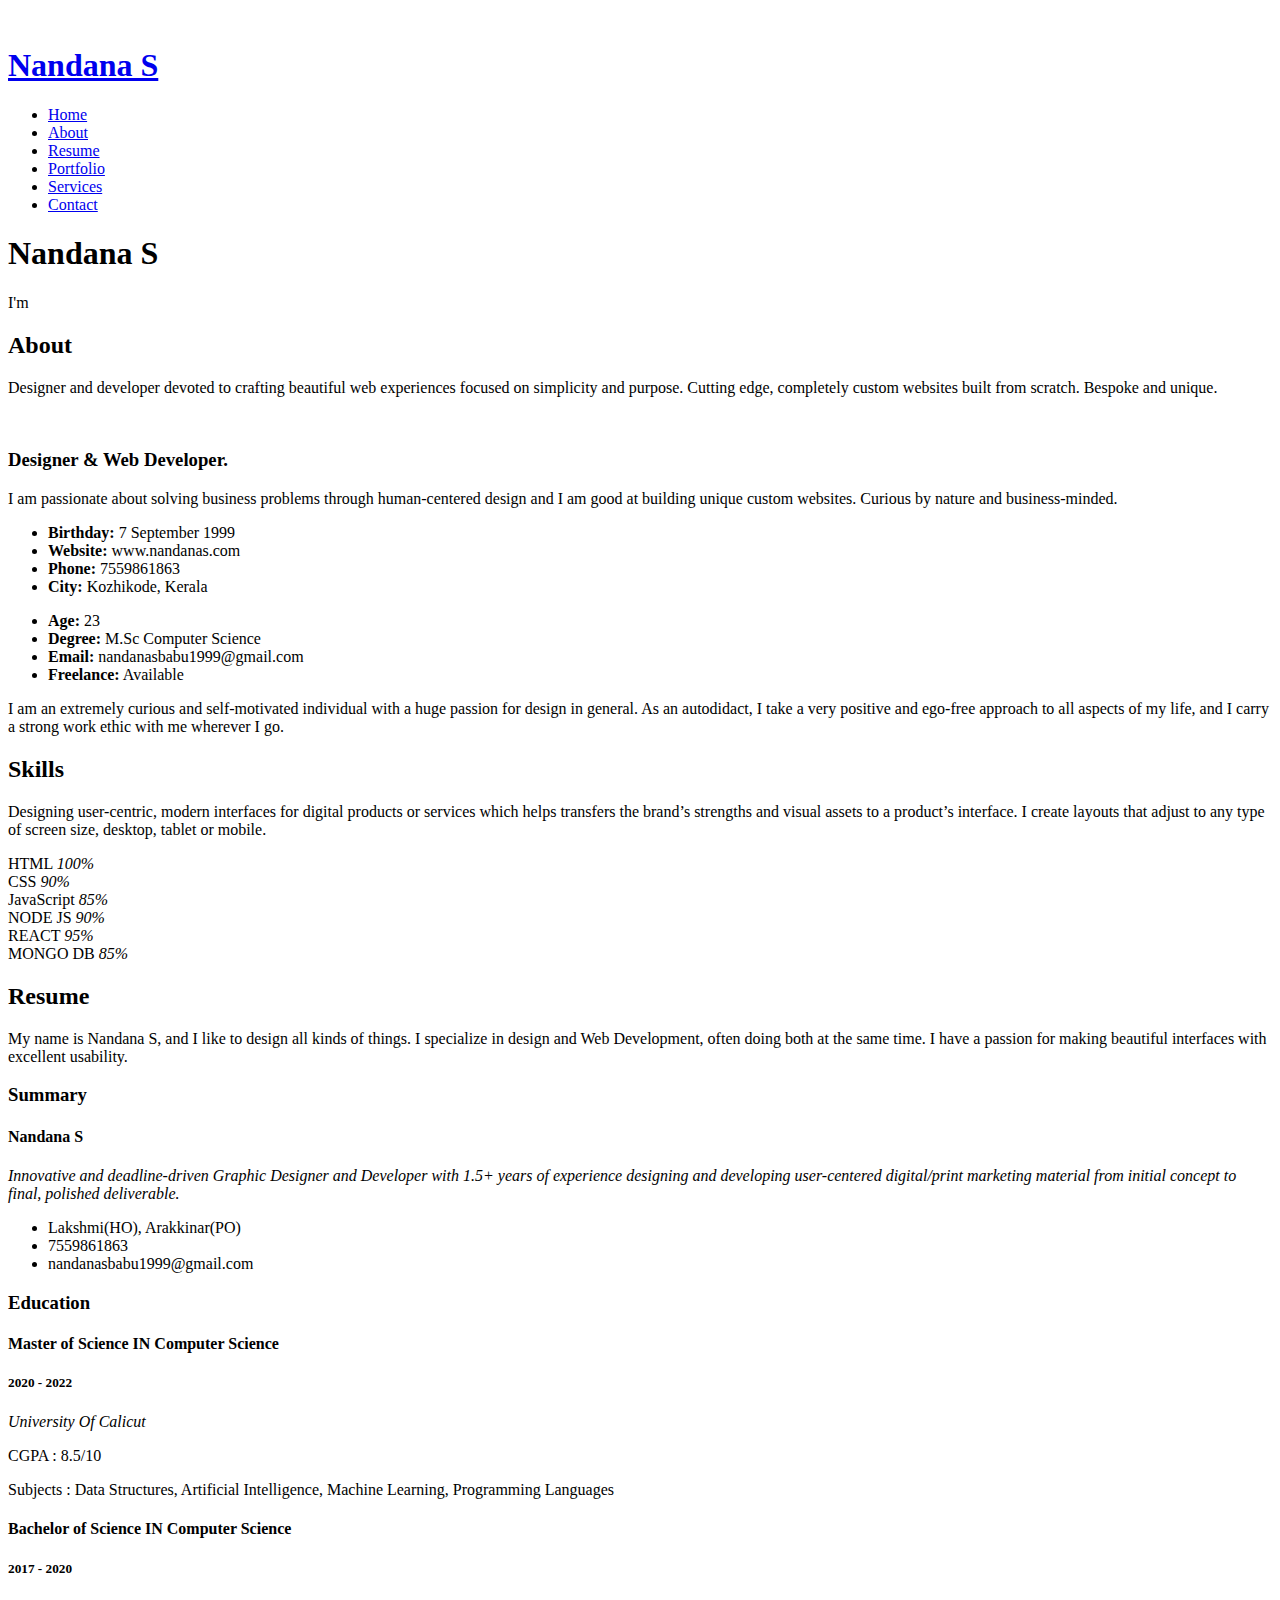
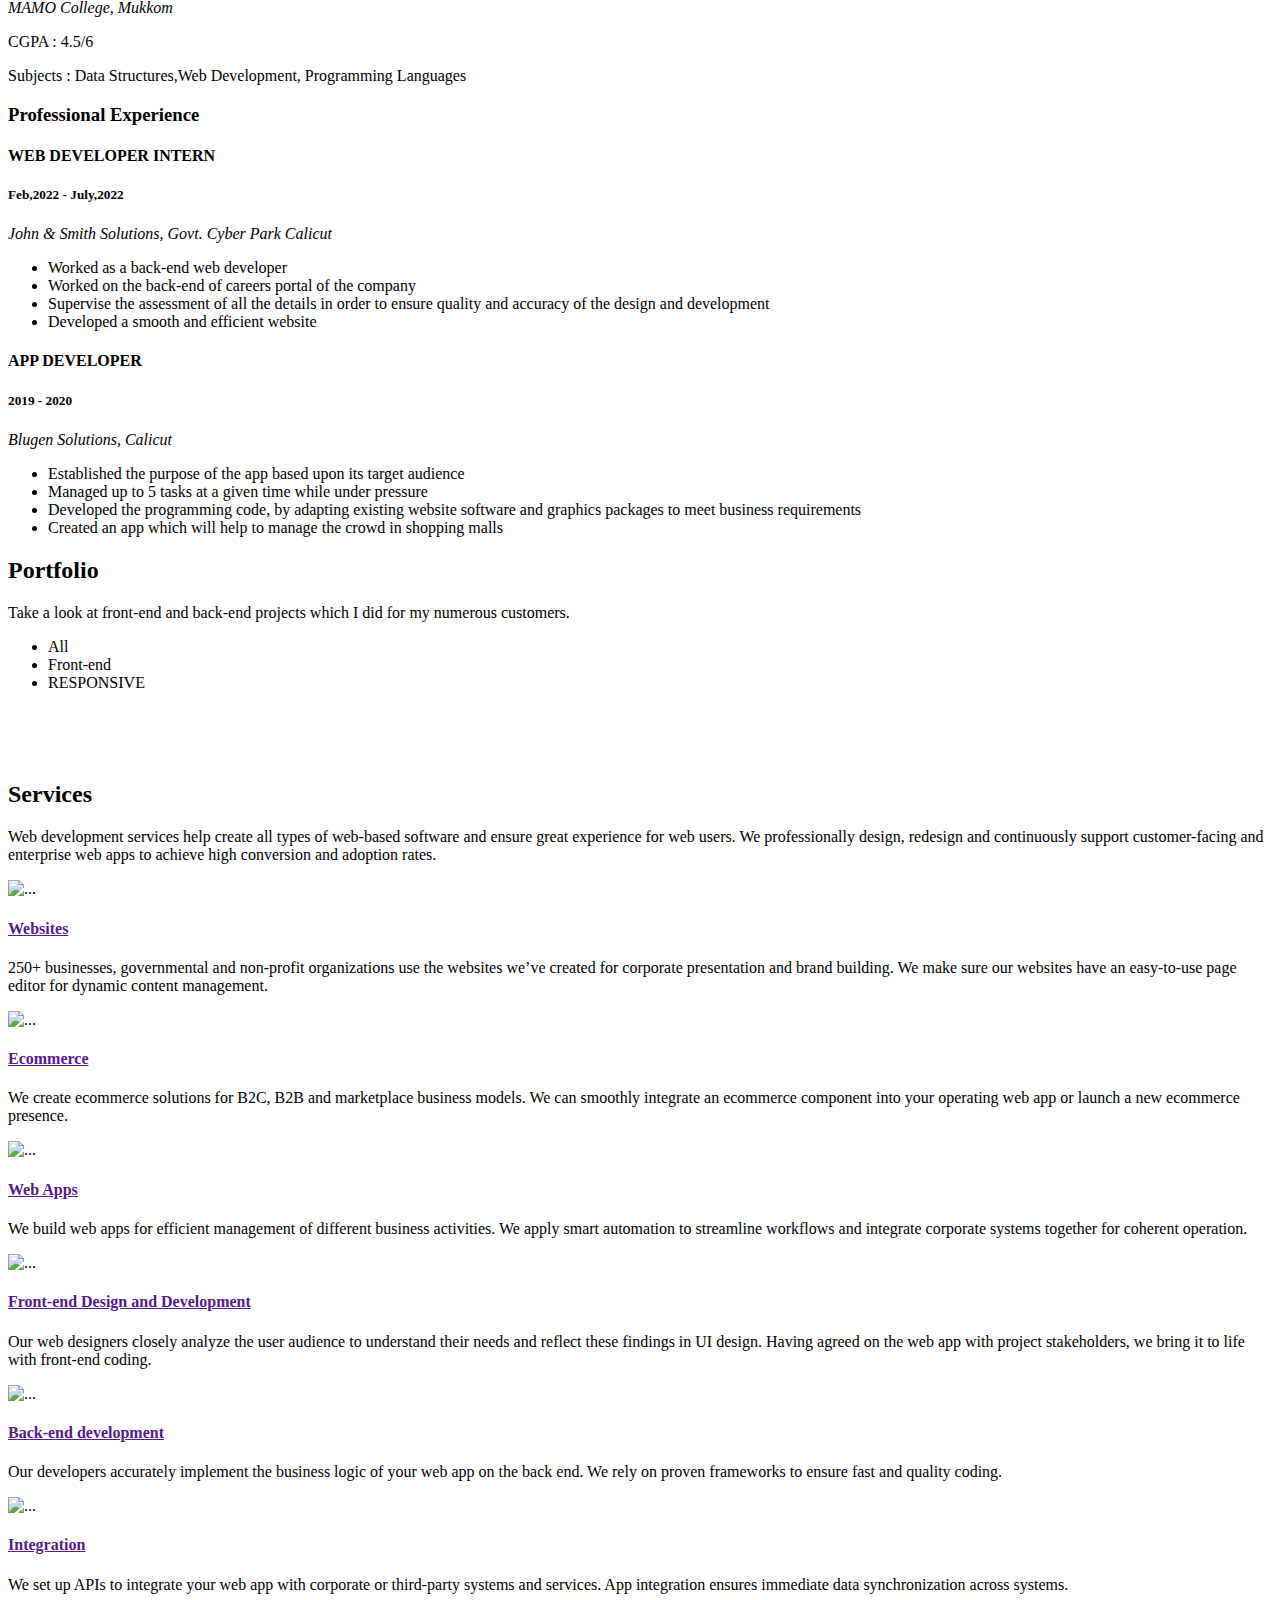
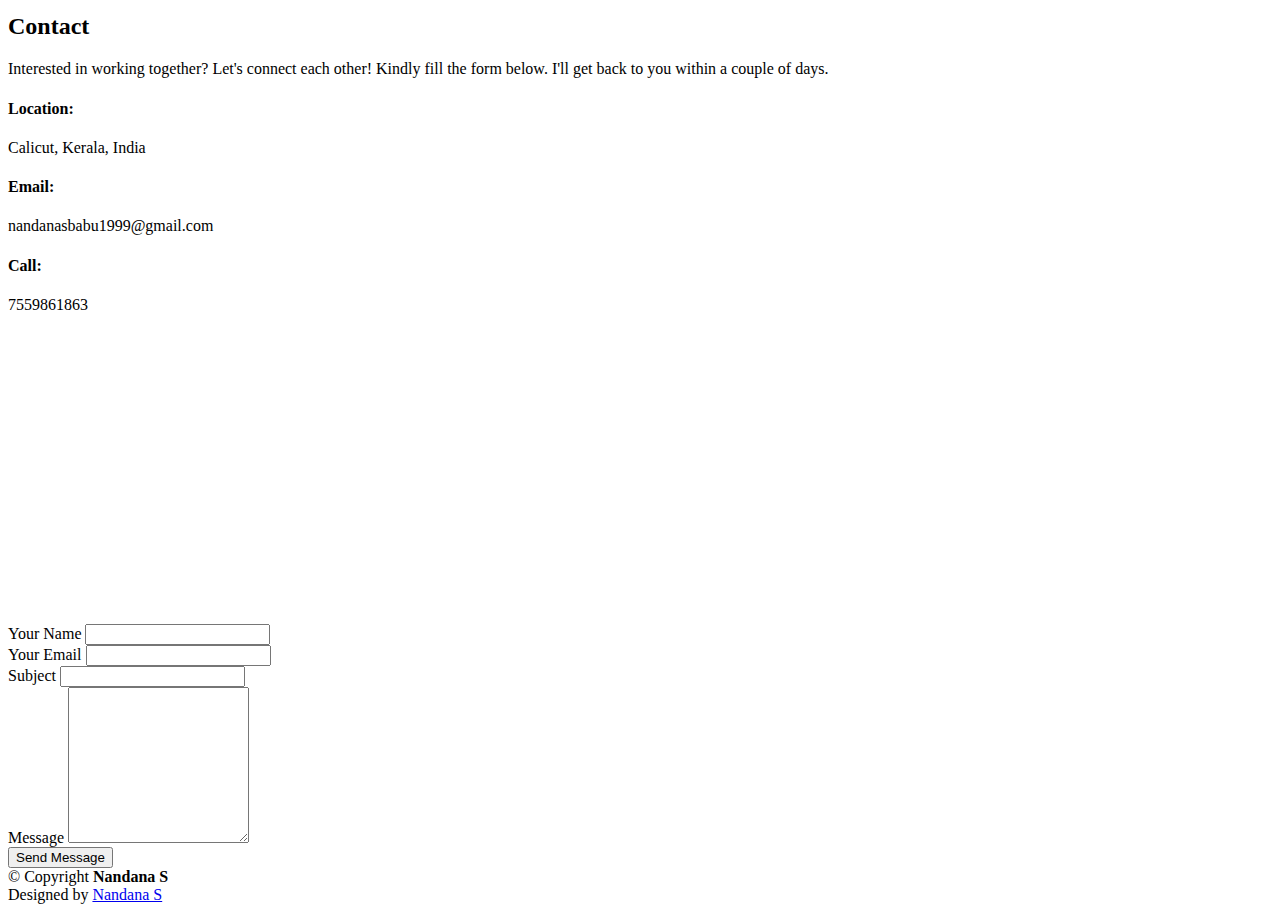
==== index.html @ 2071be78 "Add files via upload" ====
<!DOCTYPE html>
<html lang="en">

<head>
  <meta charset="utf-8">
  <meta content="width=device-width, initial-scale=1.0" name="viewport">

  <title>Nandana S - Portfolio</title>
  <meta content="" name="description">
  <meta content="" name="keywords">

  <!-- Favicons -->
  <link href="assets/img/nandana-dp.jpeg" rel="icon">
  <link href="assets/img/apple-touch-icon.png" rel="apple-touch-icon">

  <!-- Google Fonts -->
  <link href="https://fonts.googleapis.com/css?family=Open+Sans:300,300i,400,400i,600,600i,700,700i|Raleway:300,300i,400,400i,500,500i,600,600i,700,700i|Poppins:300,300i,400,400i,500,500i,600,600i,700,700i" rel="stylesheet">

  <!-- Vendor CSS Files -->
  <link href="assets/vendor/aos/aos.css" rel="stylesheet">
  <link href="assets/vendor/bootstrap/css/bootstrap.min.css" rel="stylesheet">
  <link href="assets/vendor/bootstrap-icons/bootstrap-icons.css" rel="stylesheet">
  <link href="assets/vendor/boxicons/css/boxicons.min.css" rel="stylesheet">
  <link href="assets/vendor/glightbox/css/glightbox.min.css" rel="stylesheet">
  <link href="assets/vendor/swiper/swiper-bundle.min.css" rel="stylesheet">

  <!-- Template Main CSS File -->
  <link href="assets/css/style.css" rel="stylesheet">

  <!-- =======================================================
  * Template Name: iPortfolio - v3.10.0
  * Template URL: https://bootstrapmade.com/iportfolio-bootstrap-portfolio-websites-template/
  * Author: BootstrapMade.com
  * License: https://bootstrapmade.com/license/
  ======================================================== -->
</head>

<body>

  <!-- ======= Mobile nav toggle button ======= -->
  <i class="bi bi-list mobile-nav-toggle d-xl-none"></i>

  <!-- ======= Header ======= -->
  <header id="header">
    <div class="d-flex flex-column">

      <div class="profile">
        <img src="assets/img/nandana-dp.webp" alt="" class="img-fluid rounded-circle">
        <h1 class="text-light"><a href="index.html">Nandana S</a></h1>
        <div class="social-links mt-3 text-center">
          <a href="#" class="twitter"><i class="bx bxl-twitter"></i></a>
          <a href="#" class="facebook"><i class="bx bxl-facebook"></i></a>
          <a href="https://www.instagram.com/nandana_9550/" class="instagram"><i class="bx bxl-instagram"></i></a>
          <a href="#" class="google-plus"><i class="bx bxl-skype"></i></a>
          <a href="https://www.linkedin.com/in/nandana-s-0a362921b/" class="linkedin"><i class="bx bxl-linkedin"></i></a>
        </div>
      </div>

      <nav id="navbar" class="nav-menu navbar">
        <ul>
          <li><a href="#hero" class="nav-link scrollto active"><i class="bx bx-home"></i> <span>Home</span></a></li>
          <li><a href="#about" class="nav-link scrollto"><i class="bx bx-user"></i> <span>About</span></a></li>
          <li><a href="#resume" class="nav-link scrollto"><i class="bx bx-file-blank"></i> <span>Resume</span></a></li>
          <li><a href="#portfolio" class="nav-link scrollto"><i class="bx bx-book-content"></i> <span>Portfolio</span></a></li>
          <li><a href="#services" class="nav-link scrollto"><i class="bx bx-server"></i> <span>Services</span></a></li>
          <li><a href="#contact" class="nav-link scrollto"><i class="bx bx-envelope"></i> <span>Contact</span></a></li>
        </ul>
      </nav><!-- .nav-menu -->
    </div>
  </header><!-- End Header -->

  <!-- ======= Hero Section ======= -->
  <section id="hero" class="d-flex flex-column justify-content-center align-items-center">
    <div class="hero-container" data-aos="fade-in">
      <h1>Nandana S</h1>
      <p>I'm <span class="typed" data-typed-items="Designer,Developer"></span></p>
    </div>
  </section><!-- End Hero -->

  <main id="main">

    <!-- ======= About Section ======= -->
    <section id="about" class="about">
      <div class="container">

        <div class="section-title">
          <h2>About</h2>
          <p>Designer and developer devoted to crafting beautiful web experiences focused on simplicity and purpose.
             Cutting edge, completely custom websites built from scratch. Bespoke and unique.</p>
        </div>

        <div class="row">
          <div class="col-lg-4" data-aos="fade-right">
            <img src="assets/img/nandana-dp.webp" class="img-fluid" alt="">
          </div>
          <div class="col-lg-8 pt-4 pt-lg-0 content" data-aos="fade-left">
            <h3>Designer &amp; Web Developer.</h3>
            <p class="fst-italic">
              I am passionate about solving business problems through human-centered design and I am good at building unique custom websites.
              Curious by nature and business-minded.
            </p>
            <div class="row">
              <div class="col-lg-6">
                <ul>
                  <li><i class="bi bi-chevron-right"></i> <strong>Birthday:</strong> <span>7 September 1999</span></li>
                  <li><i class="bi bi-chevron-right"></i> <strong>Website:</strong> <span>www.nandanas.com</span></li>
                  <li><i class="bi bi-chevron-right"></i> <strong>Phone:</strong> <span>7559861863</span></li>
                  <li><i class="bi bi-chevron-right"></i> <strong>City:</strong> <span>Kozhikode, Kerala</span></li>
                </ul>
              </div>
              <div class="col-lg-6">
                <ul>
                  <li><i class="bi bi-chevron-right"></i> <strong>Age:</strong> <span>23</span></li>
                  <li><i class="bi bi-chevron-right"></i> <strong>Degree:</strong> <span>M.Sc Computer Science</span></li>
                  <li><i class="bi bi-chevron-right"></i> <strong>Email:</strong> <span>nandanasbabu1999@gmail.com</span></li>
                  <li><i class="bi bi-chevron-right"></i> <strong>Freelance:</strong> <span>Available</span></li>
                </ul>
              </div>
            </div>
            <p>
              I am an extremely curious and self-motivated individual with a huge passion for design in general. As an autodidact, I take a very positive and ego-free approach to all aspects of my life, and I carry a strong work ethic with me wherever I go.
            </p>
          </div>
        </div>

      </div>
    </section>
    
    <!-- End About Section -->

    <!-- ======= Facts Section ======= -->
    

    <!-- ======= Skills Section ======= -->
    <section id="skills" class="skills section-bg">
      <div class="container">

        <div class="section-title">
          <h2>Skills</h2>
          <p>
            Designing user-centric, modern interfaces for digital products or services which helps transfers the brand’s strengths and visual assets to a product’s interface.
            I create layouts that adjust to any type of screen size, desktop, tablet or mobile.
          </p>
        </div>

        <div class="row skills-content">

          <div class="col-lg-6" data-aos="fade-up">

            <div class="progress">
              <span class="skill">HTML <i class="val">100%</i></span>
              <div class="progress-bar-wrap">
                <div class="progress-bar" role="progressbar" aria-valuenow="100" aria-valuemin="0" aria-valuemax="100"></div>
              </div>
            </div>

            <div class="progress">
              <span class="skill">CSS <i class="val">90%</i></span>
              <div class="progress-bar-wrap">
                <div class="progress-bar" role="progressbar" aria-valuenow="90" aria-valuemin="0" aria-valuemax="100"></div>
              </div>
            </div>

            <div class="progress">
              <span class="skill">JavaScript <i class="val">85%</i></span>
              <div class="progress-bar-wrap">
                <div class="progress-bar" role="progressbar" aria-valuenow="85" aria-valuemin="0" aria-valuemax="100"></div>
              </div>
            </div>

          </div>

          <div class="col-lg-6" data-aos="fade-up" data-aos-delay="100">

            <div class="progress">
              <span class="skill">NODE JS <i class="val">90%</i></span>
              <div class="progress-bar-wrap">
                <div class="progress-bar" role="progressbar" aria-valuenow="90" aria-valuemin="0" aria-valuemax="100"></div>
              </div>
            </div>

            <div class="progress">
              <span class="skill">REACT <i class="val">95%</i></span>
              <div class="progress-bar-wrap">
                <div class="progress-bar" role="progressbar" aria-valuenow="95" aria-valuemin="0" aria-valuemax="100"></div>
              </div>
            </div>

            <div class="progress">
              <span class="skill">MONGO DB <i class="val">85%</i></span>
              <div class="progress-bar-wrap">
                <div class="progress-bar" role="progressbar" aria-valuenow="85" aria-valuemin="0" aria-valuemax="100"></div>
              </div>
            </div>

          </div>

        </div>

      </div>
    </section><!-- End Skills Section -->

    <!-- ======= Resume Section ======= -->
    <section id="resume" class="resume">
      <div class="container">

        <div class="section-title">
          <h2>Resume</h2>
          <p>My name is Nandana S, and I like to design all kinds of things. I specialize in design and Web Development, often doing both at the same time. I have a passion for making beautiful interfaces with excellent usability.</p>
        </div>

        <div class="row">
          <div class="col-lg-6" data-aos="fade-up">
            <h3 class="resume-title">Summary</h3>
            <div class="resume-item pb-0">
              <h4>Nandana S</h4>
              <p><em>Innovative and deadline-driven Graphic Designer and Developer with 1.5+ years of experience designing and developing user-centered digital/print marketing material from initial concept to final, polished deliverable.</em></p>
              <ul>
                <li>Lakshmi(HO), Arakkinar(PO)</li>
                <li>7559861863</li>
                <li>nandanasbabu1999@gmail.com</li>
              </ul>
            </div>

            <h3 class="resume-title">Education</h3>
            <div class="resume-item">
              <h4>Master of Science IN Computer Science</h4>
              <h5>2020 - 2022</h5>
              <p><em>University Of Calicut</em></p>
              <p>CGPA : 8.5/10</p>
              <p>Subjects : Data Structures, Artificial Intelligence, Machine Learning, Programming Languages</p>
            </div>
            <div class="resume-item">
              <h4>Bachelor of Science IN Computer Science</h4>
              <h5>2017 - 2020</h5>
              <p><em>MAMO College, Mukkom</em></p>
              <p>CGPA : 4.5/6</p>
              <p>Subjects : Data Structures,Web Development, Programming Languages</p>
            </div>
          </div>
          <div class="col-lg-6" data-aos="fade-up" data-aos-delay="100">
            <h3 class="resume-title">Professional Experience</h3>
            <div class="resume-item">
              <h4>WEB DEVELOPER INTERN</h4>
              <h5>Feb,2022 - July,2022</h5>
              <p><em>John &amp; Smith Solutions, Govt. Cyber Park Calicut</em></p>
              <ul>
                <li>Worked as a back-end web developer</li>
                <li>Worked on the back-end of careers portal of the company</li>
                <li>Supervise the assessment of all the details in order to ensure quality and accuracy of the design and development</li>
                <li>Developed a smooth and efficient website</li>
              </ul>
            </div>
            <div class="resume-item">
              <h4>APP DEVELOPER</h4>
              <h5>2019 - 2020</h5>
              <p><em>Blugen Solutions, Calicut</em></p>
              <ul>
                <li>Established the purpose of the app based upon its target audience</li>
                <li>Managed up to 5 tasks at a given time while under pressure</li>
                <li>Developed the programming code, by adapting existing website software and graphics packages to meet business requirements</li>
                <li>Created an app which will help to manage the crowd in shopping malls</li>
              </ul>
            </div>
          </div>
        </div>

      </div>
    </section><!-- End Resume Section -->

    <!-- ======= Portfolio Section ======= -->
    <section id="portfolio" class="portfolio section-bg">
      <div class="container">

        <div class="section-title">
          <h2>Portfolio</h2>
          <p>Take a look at front-end and back-end projects which I did for my numerous customers.</p>
        </div>

        <div class="row" data-aos="fade-up">
          <div class="col-lg-12 d-flex justify-content-center">
            <ul id="portfolio-flters">
              <li data-filter="*" class="filter-active">All</li>
              <li data-filter=".filter-app">Front-end</li>
              <!-- <li data-filter=".filter-card">Back-end</li> -->
              <li data-filter=".filter-web">RESPONSIVE</li>
            </ul>
          </div>
        </div>

        <div class="row portfolio-container" data-aos="fade-up" data-aos-delay="100">

          <div class="col-lg-4 col-md-6 portfolio-item filter-app">
            <div class="portfolio-wrap">
              <img src="assets/img/Nyka-webp.webp" class="img-fluid" alt="">
              <div class="portfolio-links">
                <a href="assets/img/Nyka-webp.webp" data-gallery="portfolioGallery" class="portfolio-lightbox" title="Nykaa Cosmetics"><i class="bx bx-plus"></i></a>
                <a href="portfolio-details-1.html" title="More Details"><i class="bx bx-link"></i></a>
              </div>
            </div>
          </div>

         

          <div class="col-lg-4 col-md-6 portfolio-item filter-app">
            <div class="portfolio-wrap">
              <img src="assets/img/Mc-webp.webp" class="img-fluid" alt="">
              <div class="portfolio-links">
                <a href="assets/img/Mc-webp.webp" data-gallery="portfolioGallery" class="portfolio-lightbox" title="McDonald's"><i class="bx bx-plus"></i></a>
                <a href="portfolio-details-2.html" title="More Details"><i class="bx bx-link"></i></a>
              </div>
            </div>
          </div>

        
          <div class="col-lg-4 col-md-6 portfolio-item filter-web">
            <div class="portfolio-wrap">
              <img src="assets/img/Disney-webp.webp" class="img-fluid" alt="">
              <div class="portfolio-links">
                <a href="assets/img/Disney-webp.webp" data-gallery="portfolioGallery" class="portfolio-lightbox" title="Disney"><i class="bx bx-plus"></i></a>
                <a href="portfolio-details-3.html" title="More Details"><i class="bx bx-link"></i></a>
              </div>
            </div>
          </div>

          

          

        </div>

      </div>
    </section><!-- End Portfolio Section -->

    <!-- ======= Services Section ======= -->
    <section id="services" class="services">
      <div class="container">

        <div class="section-title">
          <h2>Services</h2>
          <p>Web development services help create all types of web-based software and ensure great experience for web users. We professionally design, redesign and continuously support customer-facing and enterprise web apps to achieve high conversion and adoption rates.</p>
        </div>

        <div class="row">
          <div class="col-lg-4 col-md-6 icon-box" data-aos="fade-up">
            <div class="icon"><img src="https://www.scnsoft.com/icons-linear-with-color-shape/website.svg" alt="..." style="width: 5vh;"></div>
            <h4 class="title"><a href="">Websites</a></h4>
            <p class="description">250+ businesses, governmental and non-profit organizations use the websites we’ve created for corporate presentation and brand building. We make sure our websites have an easy-to-use page editor for dynamic content management.</p>
          </div>
          <div class="col-lg-4 col-md-6 icon-box" data-aos="fade-up" data-aos-delay="100">
            <div class="icon"><img src="https://www.scnsoft.com/icons-linear-with-color-shape/ecommerce-yellow.svg" alt="..." style="width: 5vh;"></div>
            <h4 class="title"><a href="">Ecommerce</a></h4>
            <p class="description">We create ecommerce solutions for B2C, B2B and marketplace business models. We can smoothly integrate an ecommerce component into your operating web app or launch a new ecommerce presence.</p>
          </div>
          <div class="col-lg-4 col-md-6 icon-box" data-aos="fade-up" data-aos-delay="200">
            <div class="icon"><img src="https://www.scnsoft.com/icons-linear-with-color-shape/enterprise.svg" alt="..." style="width: 5vh;"></div>
            <h4 class="title"><a href="">Web Apps</a></h4>
            <p class="description">We build web apps for efficient management of different business activities. We apply smart automation to streamline workflows and integrate corporate systems together for coherent operation.</p>
          </div>
          <div class="col-lg-4 col-md-6 icon-box" data-aos="fade-up" data-aos-delay="300">
            <div class="icon"><img src="https://www.scnsoft.com/icons-linear-with-color-shape/design.svg" alt="..." style="width: 5vh;"></div>
            <h4 class="title"><a href="">Front-end Design and Development</a></h4>
            <p class="description">Our web designers closely analyze the user audience to understand their needs and reflect these findings in UI design. Having agreed on the web app with project stakeholders, we bring it to life with front-end coding.</p>
          </div>
          <div class="col-lg-4 col-md-6 icon-box" data-aos="fade-up" data-aos-delay="400">
            <div class="icon"><img src="https://www.scnsoft.com/icons-linear-with-color-shape/back-end.svg" alt="..." style="width: 5vh;"></div>
            <h4 class="title"><a href="">Back-end development</a></h4>
            <p class="description">Our developers accurately implement the business logic of your web app on the back end. We rely on proven frameworks to ensure fast and quality coding.</p>
          </div>
          <div class="col-lg-4 col-md-6 icon-box" data-aos="fade-up" data-aos-delay="500">
            <div class="icon"><img src="https://www.scnsoft.com/icons-linear-with-color-shape/integrations.svg" alt="..." style="width: 5vh;"></div>
            <h4 class="title"><a href="">Integration</a></h4>
            <p class="description">We set up APIs to integrate your web app with corporate or third-party systems and services. App integration ensures immediate data synchronization across systems.</p>
          </div>
        </div>

      </div>
    </section>
    
    <!-- End Services Section -->

   

    <!-- ======= Contact Section ======= -->
    <section id="contact" class="contact">
      <div class="container">

        <div class="section-title">
          <h2>Contact</h2>
          <p>Interested in working together? Let's connect each other! Kindly fill the form below. I'll get back to you within a couple of days.</p>
        </div>

        <div class="row" data-aos="fade-in">

          <div class="col-lg-5 d-flex align-items-stretch">
            <div class="info">
              <div class="address">
                <i class="bi bi-geo-alt"></i>
                <h4>Location:</h4>
                <p>Calicut, Kerala, India</p>
              </div>

              <div class="email">
                <i class="bi bi-envelope"></i>
                <h4>Email:</h4>
                <p>nandanasbabu1999@gmail.com</p>
              </div>

              <div class="phone">
                <i class="bi bi-phone"></i>
                <h4>Call:</h4>
                <p>7559861863</p>
              </div>

              <iframe src="https://www.google.com/maps/embed?pb=!1m14!1m8!1m3!1d12097.433213460943!2d-74.0062269!3d40.7101282!3m2!1i1024!2i768!4f13.1!3m3!1m2!1s0x0%3A0xb89d1fe6bc499443!2sDowntown+Conference+Center!5e0!3m2!1smk!2sbg!4v1539943755621" frameborder="0" style="border:0; width: 100%; height: 290px;" allowfullscreen></iframe>
            </div>

          </div>

          <div class="col-lg-7 mt-5 mt-lg-0 d-flex align-items-stretch">
            <form name="myform" action="https://formspree.io/f/xjvdkknl" method="post" role="form" class="form-design">
              <!-- class="php-email-form" -->
              <div class="row">
                <div class="form-group col-md-6">
                  <label for="name">Your Name</label>
                  <input type="text" name="name" class="form-control" id="name" required>
                </div>
                <div class="form-group col-md-6">
                  <label for="name">Your Email</label>
                  <input type="email" class="form-control" name="email" id="email" required>
                </div>
              </div>
              <div class="form-group">
                <label for="name">Subject</label>
                <input type="text" class="form-control" name="subject" id="subject" required>
              </div>
              <div class="form-group">
                <label for="name">Message</label>
                <textarea class="form-control" name="message" rows="10" required></textarea>
              </div>
              <!-- <div class="my-3">
                <div class="loading">Loading</div>
                <div class="error-message"></div>
                <div class="sent-message">Your message has been sent. Thank you!</div>
              </div> -->
              <div class="text-center"><button type="submit" onclick="return formValidate();">Send Message</button></div>
            </form>
          </div>

        </div>

      </div>
    </section><!-- End Contact Section -->

  </main><!-- End #main -->

  <!-- ======= Footer ======= -->
  <footer id="footer">
    <div class="container">
      <div class="copyright">
        &copy; Copyright <strong><span>Nandana S</span></strong>
      </div>
      <div class="credits">
        <!-- All the links in the footer should remain intact. -->
        <!-- You can delete the links only if you purchased the pro version. -->
        <!-- Licensing information: https://bootstrapmade.com/license/ -->
        <!-- Purchase the pro version with working PHP/AJAX contact form: https://bootstrapmade.com/iportfolio-bootstrap-portfolio-websites-template/ -->
        Designed by <a href="https://bootstrapmade.com/">Nandana S</a>
      </div>
    </div>
  </footer><!-- End  Footer -->

  <a href="#" class="back-to-top d-flex align-items-center justify-content-center"><i class="bi bi-arrow-up-short"></i></a>

  <!-- Vendor JS Files -->
  <script src="assets/vendor/purecounter/purecounter_vanilla.js"></script>
  <script src="assets/vendor/aos/aos.js"></script>
  <script src="assets/vendor/bootstrap/js/bootstrap.bundle.min.js"></script>
  <script src="assets/vendor/glightbox/js/glightbox.min.js"></script>
  <script src="assets/vendor/isotope-layout/isotope.pkgd.min.js"></script>
  <script src="assets/vendor/swiper/swiper-bundle.min.js"></script>
  <script src="assets/vendor/typed.js/typed.min.js"></script>
  <script src="assets/vendor/waypoints/noframework.waypoints.js"></script>
  <!-- <script src="assets/vendor/php-email-form/validate.js"></script> -->

  <!-- Template Main JS File -->
  <script src="assets/js/main.js"></script>

  <script>
    function formValidate(){
      let name = document.myform.name.value;
      let email = document.myform.email.value;
      let subject = document.myform.subject.value;
      let message = document.myform.message.value;
     
      if(name.length<4){
        alert("Name must be at least 4 characters long.");
        return false;
    }

    let atposition = email.indexOf("@");  
      let dotposition = email.lastIndexOf(".");  
      if (atposition<1 || dotposition<atposition+2 || dotposition+2>=email.length){  
      alert("Please enter a valid e-mail address \n"); 
      return false; 
    }

      if(subject.length<11){
        alert("Subject must be at least 10 characters long.");
        return false;
    }

      if(message.length<11){
        alert("Message must be at least 10 characters long.");
        return false;
    }

  }
  </script>

</body>

</html>
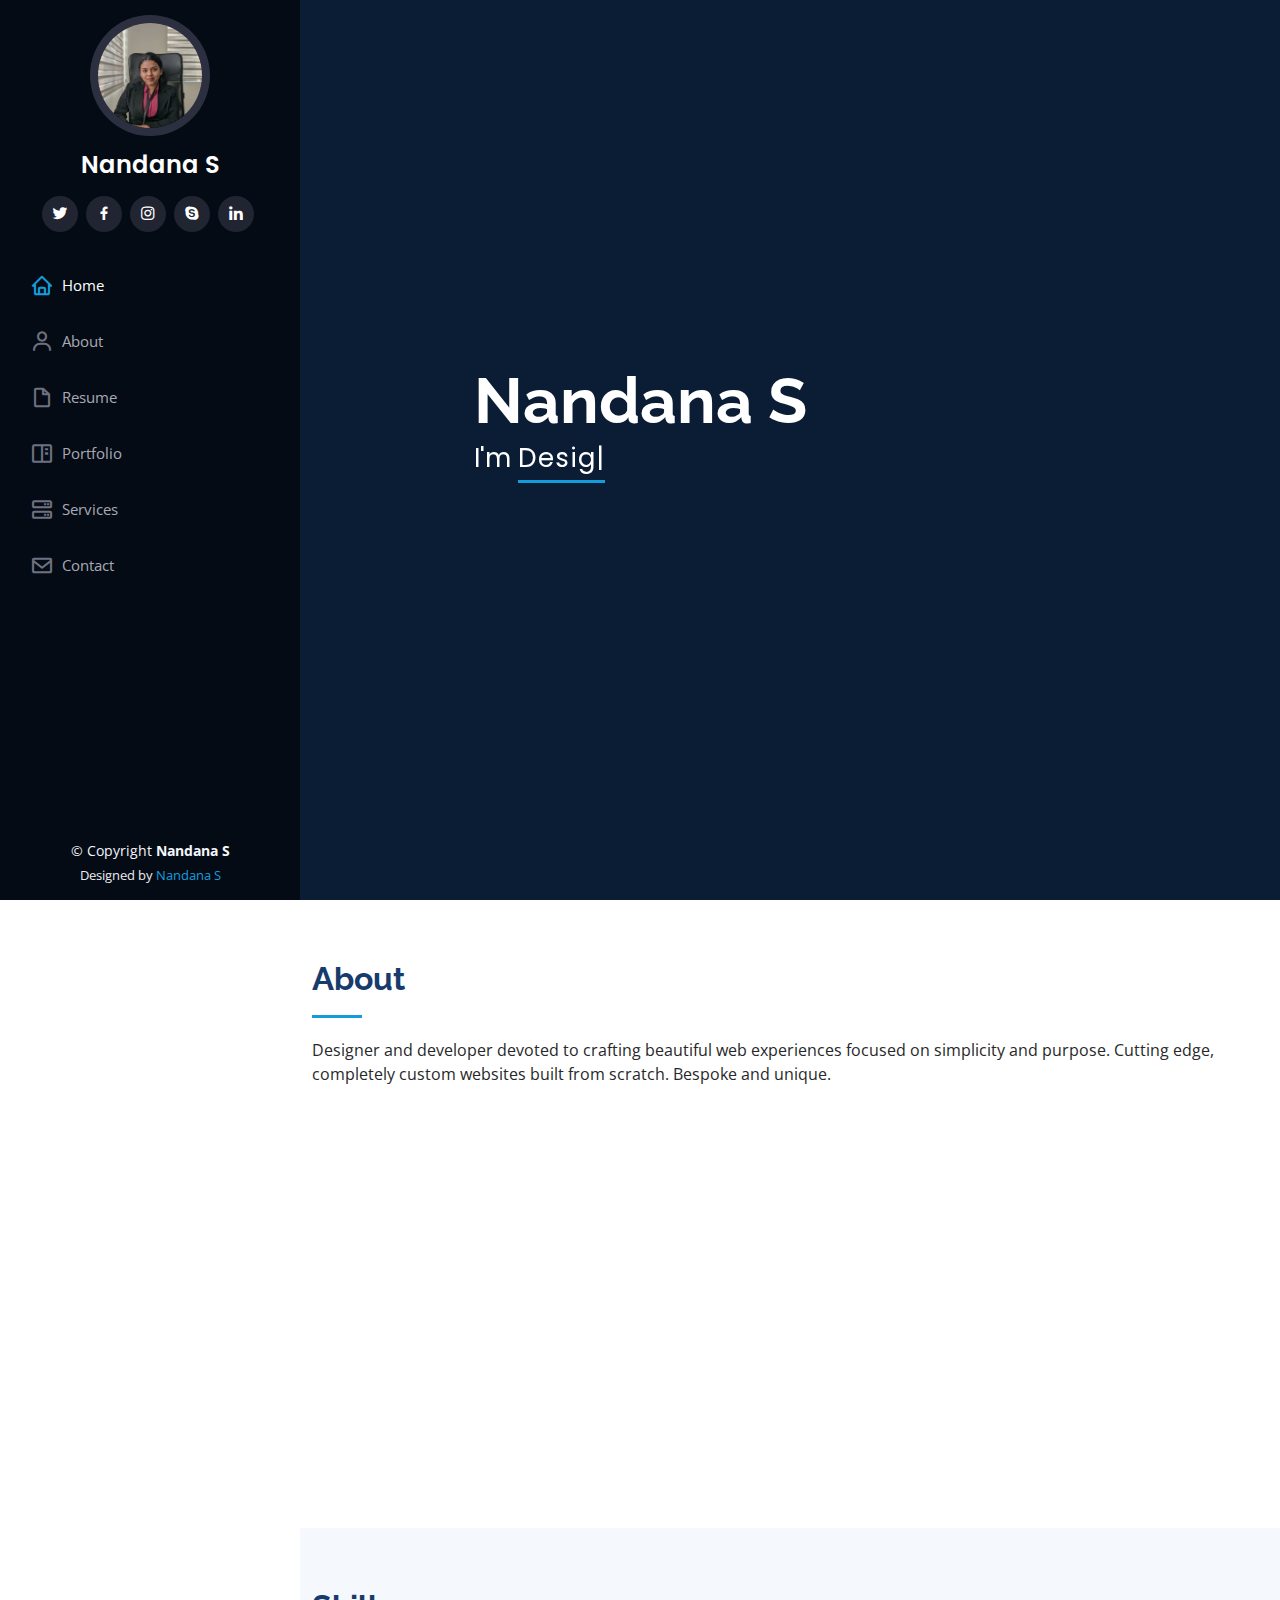
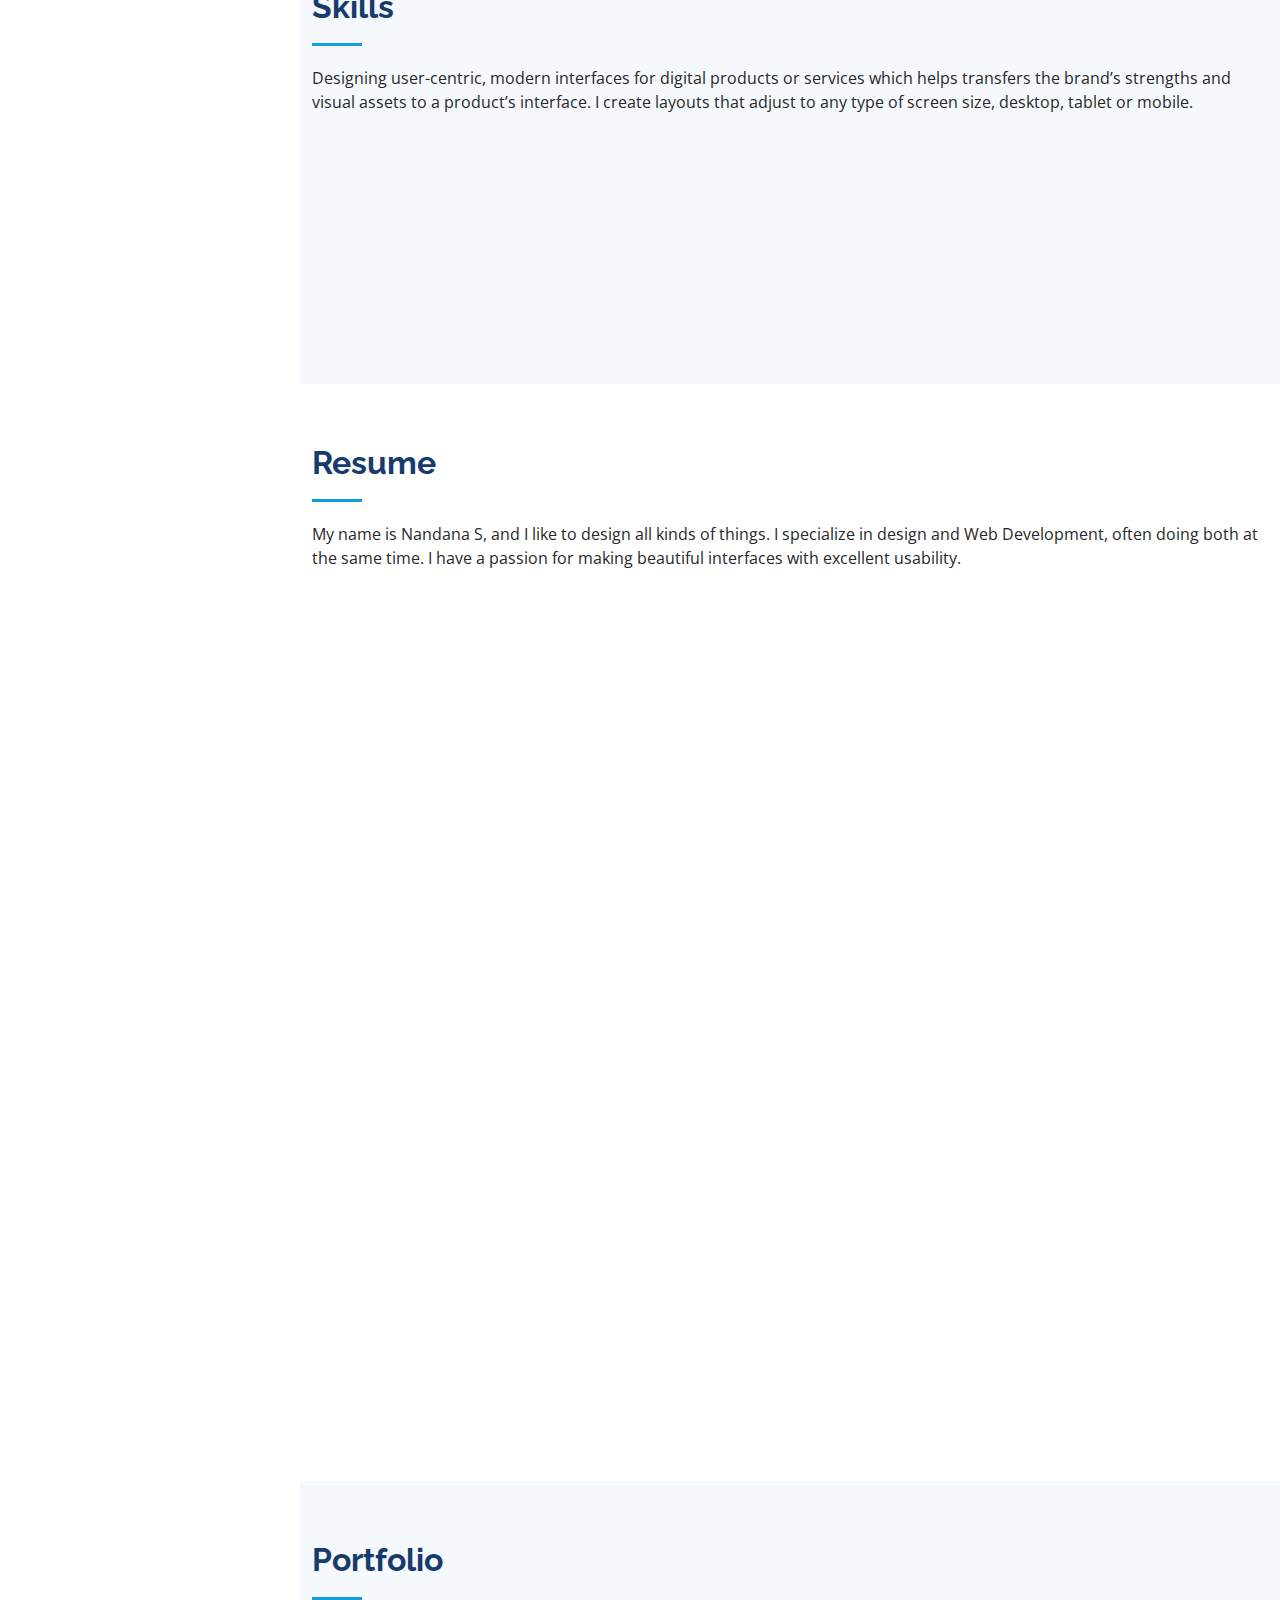
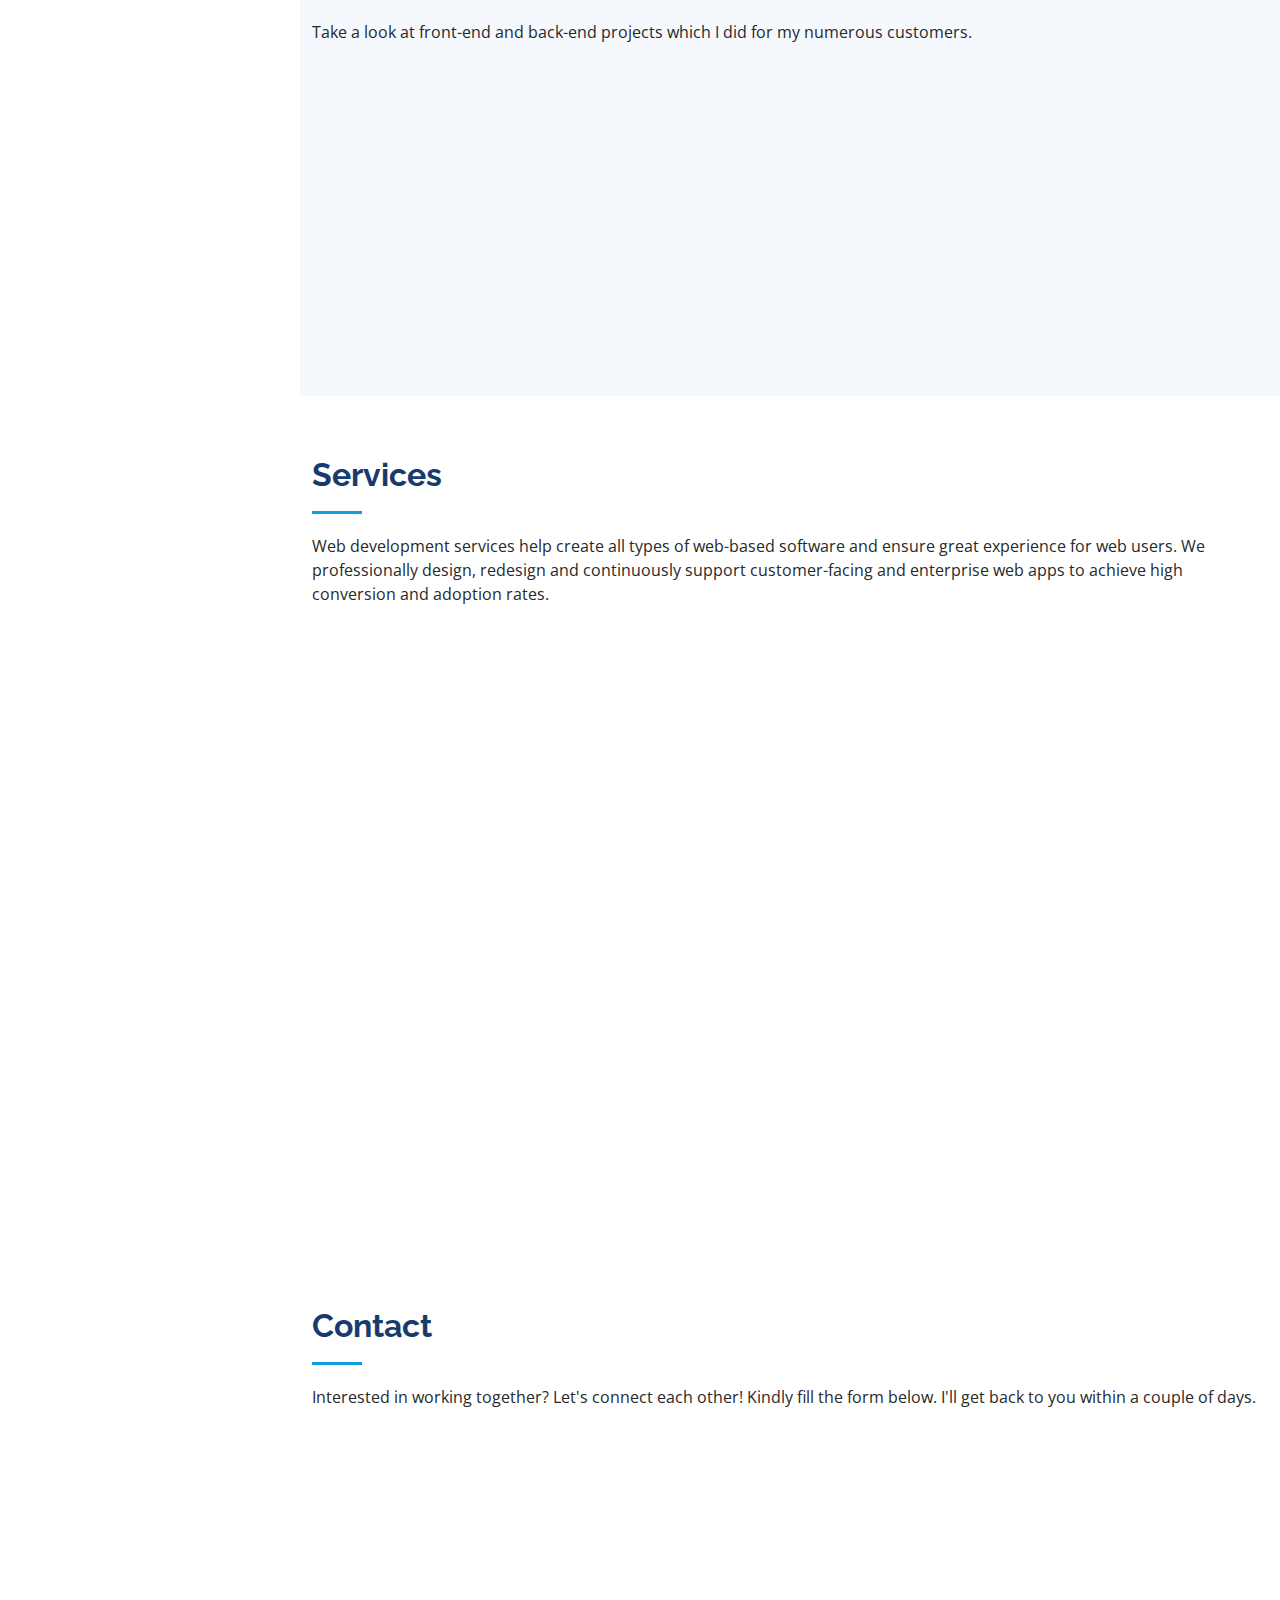
==== commit 3eebab9b: "Add files via upload" ====
--- a/index.html
+++ b/index.html
@@ -23,6 +23,9 @@
   <link href="assets/vendor/boxicons/css/boxicons.min.css" rel="stylesheet">
   <link href="assets/vendor/glightbox/css/glightbox.min.css" rel="stylesheet">
   <link href="assets/vendor/swiper/swiper-bundle.min.css" rel="stylesheet">
+  <!-- Ajax -->
+
+  <script src="https://ajax.googleapis.com/ajax/libs/jquery/3.5.1/jquery.min.js"></script>
 
   <!-- Template Main CSS File -->
   <link href="assets/css/style.css" rel="stylesheet">
@@ -418,7 +421,7 @@
           </div>
 
           <div class="col-lg-7 mt-5 mt-lg-0 d-flex align-items-stretch">
-            <form name="myform" action="https://formspree.io/f/xjvdkknl" method="post" role="form" class="form-design">
+            <form name="myform" action="" method="post" role="form" class="form-design" id="submit-form">
               <!-- class="php-email-form" -->
               <div class="row">
                 <div class="form-group col-md-6">
@@ -438,6 +441,10 @@
                 <label for="name">Message</label>
                 <textarea class="form-control" name="message" rows="10" required></textarea>
               </div>
+              <div class="form-group">
+                <label for="ph no">Phone Number</label>
+                <input type="tele" class="form-control" name="phno" id="phno" required>
+              </div>
               <!-- <div class="my-3">
                 <div class="loading">Loading</div>
                 <div class="error-message"></div>
@@ -492,6 +499,7 @@
       let email = document.myform.email.value;
       let subject = document.myform.subject.value;
       let message = document.myform.message.value;
+      let phone = document.myform.phno.value;
      
       if(name.length<4){
         alert("Name must be at least 4 characters long.");
@@ -515,9 +523,34 @@
         return false;
     }
 
+    if(phone.length<10){
+      alert("Phone no must be at least 10 characters long.");
+        return false;
+    }
+
   }
   </script>
 
+<script>
+  $("#submit-form").submit((e)=>{
+      e.preventDefault()
+      $.ajax({
+          url:"https://script.google.com/macros/s/AKfycbxtnsZwcBlv_ULVwBLikX4YHnpQOTxRMXsKmm_6_BMO79T1v03g0vNg86Z0ZQnv9Oe9YQ/exec",
+          data:$("#submit-form").serialize(),
+          method:"post",
+          success:function (response){
+              alert("Form submitted successfully")
+              window.location.reload()
+              //window.location.href="https://google.com"
+          },
+          error:function (err){
+              alert("Something Error")
+
+          }
+      })
+  })
+</script>
+
 </body>
 
 </html>